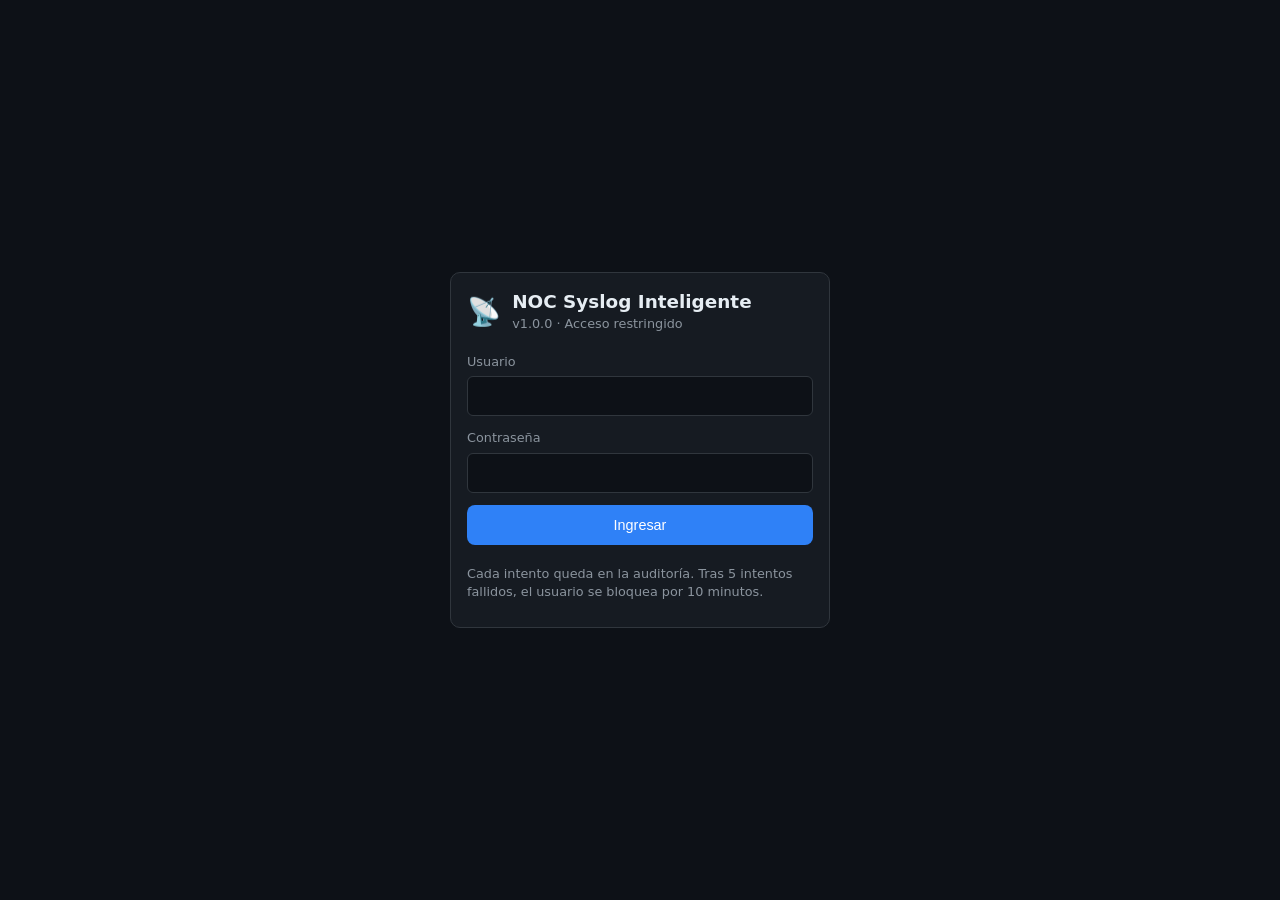
==== frontend/login.html @ b0b64428 "feat(fase7): usuarios con roles, sesiones seguras, bloqueo por fuerza bruta y auditoría con usuario " ====
<!doctype html>
<html lang="es">
  <head>
    <meta charset="UTF-8" />
    <meta name="viewport" content="width=device-width, initial-scale=1" />
    <title>Iniciar sesión · NOC Syslog Inteligente</title>
    <link rel="stylesheet" href="styles.css" />
  </head>
  <body class="pagina-login">
    <main class="caja-login panel">
      <div class="marca">
        <span class="logo" aria-hidden="true">📡</span>
        <div>
          <h1>NOC Syslog Inteligente</h1>
          <p class="subtitulo">v1.0.0 · Acceso restringido</p>
        </div>
      </div>
      <form id="form-login" class="formulario-login">
        <label
          >Usuario<input
            name="username"
            autocomplete="username"
            required
            maxlength="50"
        /></label>
        <label
          >Contraseña<input
            name="password"
            type="password"
            autocomplete="current-password"
            required
            maxlength="200"
        /></label>
        <button type="submit" class="btn">Ingresar</button>
        <p id="error-login" class="error-login" hidden></p>
      </form>
      <p class="nota">
        Cada intento queda en la auditoría. Tras 5 intentos fallidos, el usuario
        se bloquea por 10 minutos.
      </p>
    </main>
    <script>
      document
        .getElementById("form-login")
        .addEventListener("submit", async (evento) => {
          evento.preventDefault();
          const f = new FormData(evento.target);
          const error = document.getElementById("error-login");
          error.hidden = true;
          try {
            const r = await fetch("/api/auth/login", {
              method: "POST",
              headers: { "Content-Type": "application/json" },
              body: JSON.stringify({
                username: String(f.get("username")).trim(),
                password: f.get("password"),
              }),
            });
            if (r.ok) {
              location.href = "/";
              return;
            }
            const datos = await r.json().catch(() => ({}));
            error.textContent =
              typeof datos.detail === "string"
                ? datos.detail
                : "Datos inválidos";
            error.hidden = false;
          } catch {
            error.textContent = "No hay conexión con el servidor";
            error.hidden = false;
          }
        });
    </script>
  </body>
</html>
<!-- FIN DEL ARCHIVO -->
---- frontend/styles.css ----
/* =====================================================================
   NOC Syslog Inteligente — estilos
   Tema oscuro (como las pantallas de un NOC real) y diseño responsivo.
   ===================================================================== */

/* ---------- Variables de color ---------- */
:root {
  --fondo: #0d1117;
  --panel: #161b22;
  --panel-2: #1f2630;
  --borde: #30363d;
  --texto: #e6edf3;
  --tenue: #8b949e;
  --acento: #2f81f7;
  --morado: #b981ff;
  --radio: 10px;
  /* Un color por nivel de severidad (0 = más grave) */
  --s0: #ff2d6f;
  --s1: #ff453a;
  --s2: #ff7a1a;
  --s3: #ffb020;
  --s4: #e3d000;
  --s5: #4cc2ff;
  --s6: #3ecf6e;
  --s7: #8b949e;
}

* { box-sizing: border-box; }

body {
  margin: 0;
  font-family: system-ui, -apple-system, "Segoe UI", Roboto, sans-serif;
  background: var(--fondo);
  color: var(--texto);
  font-size: 15px;
  line-height: 1.45;
}

h1 { font-size: 1.15rem; margin: 0; }
h2 { font-size: 1rem; margin: 0 0 0.75rem; }

/* ---------- Encabezado ---------- */
.barra-superior {
  display: flex;
  justify-content: space-between;
  align-items: center;
  flex-wrap: wrap;
  gap: 0.75rem;
  padding: 0.8rem 1.25rem;
  background: var(--panel);
  border-bottom: 1px solid var(--borde);
}
.marca { display: flex; align-items: center; gap: 0.7rem; }
.logo { font-size: 1.7rem; }
.subtitulo { margin: 0; color: var(--tenue); font-size: 0.8rem; }
.conexion { display: flex; align-items: center; gap: 0.5rem; font-size: 0.8rem; color: var(--tenue); }
.punto { width: 10px; height: 10px; border-radius: 50%; background: var(--tenue); }
.punto.ok { background: var(--s6); box-shadow: 0 0 8px var(--s6); }
.punto.error { background: var(--s1); }

/* ---------- Pestañas ---------- */
.pestanas {
  display: flex;
  gap: 0.25rem;
  padding: 0 1.25rem;
  background: var(--panel);
  border-bottom: 1px solid var(--borde);
  overflow-x: auto; /* en el celular se deslizan de lado */
}
.pestana {
  background: none;
  border: none;
  border-bottom: 2px solid transparent;
  color: var(--tenue);
  padding: 0.75rem 1rem;
  font-size: 0.95rem;
  cursor: pointer;
  white-space: nowrap;
}
.pestana:hover { color: var(--texto); }
.pestana.activa { color: var(--texto); border-bottom-color: var(--acento); }

/* ---------- Estructura general ---------- */
main { padding: 1.25rem; max-width: 1400px; margin: 0 auto; }
.vista { display: none; }
.vista.activa { display: block; }

.panel {
  background: var(--panel);
  border: 1px solid var(--borde);
  border-radius: var(--radio);
  padding: 1rem;
  min-width: 0;
}
.panel-alerta { border-color: var(--morado); }
.nota { color: var(--tenue); font-size: 0.8rem; margin: 0 0 0.6rem; }
.tenue { color: var(--tenue); font-size: 0.78rem; }
.vacio { color: var(--tenue); text-align: center; padding: 1rem; }
.acciones { margin-top: 1rem; }

/* ---------- Tarjetas del resumen ---------- */
.tarjetas {
  display: grid;
  grid-template-columns: repeat(auto-fit, minmax(170px, 1fr)); /* se acomodan solas */
  gap: 1rem;
  margin-bottom: 1rem;
}
.tarjeta {
  background: var(--panel);
  border: 1px solid var(--borde);
  border-left: 4px solid var(--acento);
  border-radius: var(--radio);
  padding: 0.9rem 1rem;
}
.tarjeta .titulo { color: var(--tenue); font-size: 0.85rem; }
.tarjeta .numero { font-size: 2rem; font-weight: 700; }
.tarjeta .detalle { color: var(--tenue); font-size: 0.78rem; }
.tarjeta.rojo { border-left-color: var(--s1); }
.tarjeta.rojo .numero { color: var(--s1); }
.tarjeta.naranja { border-left-color: var(--s3); }
.tarjeta.naranja .numero { color: var(--s3); }
.tarjeta.morado { border-left-color: var(--morado); }
.tarjeta.morado .numero { color: var(--morado); }

.rejilla { display: grid; grid-template-columns: repeat(2, 1fr); gap: 1rem; }

/* ---------- Colores de severidad ---------- */
.s0 { background: var(--s0); }
.s1 { background: var(--s1); }
.s2 { background: var(--s2); }
.s3 { background: var(--s3); }
.s4 { background: var(--s4); }
.s5 { background: var(--s5); }
.s6 { background: var(--s6); }
.s7 { background: var(--s7); }

.sev {
  display: inline-block;
  padding: 0.1rem 0.5rem;
  border-radius: 999px;
  font-size: 0.72rem;
  font-weight: 700;
  color: #0d1117;
  white-space: nowrap;
}

/* ---------- Gráfico de barras ---------- */
.barra-fila {
  display: grid;
  grid-template-columns: 140px 1fr 36px;
  align-items: center;
  gap: 0.5rem;
  margin-bottom: 0.45rem;
}
.barra-pista { background: var(--panel-2); border-radius: 4px; height: 14px; overflow: hidden; }
.barra { height: 100%; border-radius: 4px; transition: width 0.4s; }
.barra-valor { text-align: right; color: var(--tenue); font-size: 0.85rem; }

/* ---------- Semáforo de equipos ---------- */
.equipo {
  display: flex;
  align-items: center;
  gap: 0.6rem;
  padding: 0.55rem 0;
  border-bottom: 1px solid var(--borde);
}
.equipo:last-child { border-bottom: none; }
.semaforo { width: 12px; height: 12px; border-radius: 50%; flex-shrink: 0; }
.semaforo.verde { background: var(--s6); }
.semaforo.rojo { background: var(--s1); box-shadow: 0 0 8px var(--s1); }
.semaforo.gris { background: var(--tenue); }
.equipo-info { flex: 1; min-width: 0; }
.equipo-info small { display: block; color: var(--tenue); }
.equipo-cifras { text-align: right; font-size: 0.78rem; color: var(--tenue); }

/* ---------- Listas de eventos ---------- */
.lista { max-height: 340px; overflow-y: auto; }
.item { padding: 0.55rem 0; border-bottom: 1px solid var(--borde); }
.item-cab { display: flex; flex-wrap: wrap; align-items: center; gap: 0.5rem; font-size: 0.85rem; }
.item-msg {
  font-family: ui-monospace, Consolas, monospace;
  font-size: 0.8rem;
  color: var(--tenue);
  margin-top: 0.25rem;
  word-break: break-word;
}
.rep { background: var(--panel-2); border-radius: 4px; padding: 0 0.35rem; font-size: 0.75rem; }

/* ---------- Botones ---------- */
.btn {
  background: var(--acento);
  color: #fff;
  border: none;
  border-radius: 8px;
  padding: 0.55rem 1rem;
  font-size: 0.9rem;
  cursor: pointer;
  min-height: 40px; /* fácil de tocar con el dedo */
}
  min-height: 40px; /* fácil de tocar con el dedo */
}
.btn:hover { filter: brightness(1.15); }
.btn:disabled { opacity: 0.5; cursor: wait; }
.btn.secundario { background: var(--panel-2); color: var(--texto); border: 1px solid var(--borde); }
.btn.peligro { background: transparent; color: var(--s1); border: 1px solid var(--s1); }
.btn.mini { padding: 0.3rem 0.6rem; font-size: 0.78rem; min-height: 32px; }
.botones { display: flex; flex-wrap: wrap; gap: 0.5rem; }

/* ---------- Formularios ---------- */
.formulario {
  display: grid;
  grid-template-columns: repeat(auto-fit, minmax(180px, 1fr));
  gap: 0.75rem;
  align-items: end;
  margin-bottom: 1rem;
}
.formulario label,
.barra-filtro label {
  display: flex;
  flex-direction: column;
  gap: 0.3rem;
  font-size: 0.8rem;
  color: var(--tenue);
}
.formulario .ancho { grid-column: 1 / -1; }
.formulario input:not([type="checkbox"]),
.formulario select,
.formulario textarea { width: 100%; }
.formulario .casilla {
  flex-direction: row;
  align-items: center;
  gap: 0.5rem;
  color: var(--texto);
  font-size: 0.9rem;
}
input, select, textarea {
  background: var(--fondo);
  color: var(--texto);
  border: 1px solid var(--borde);
  border-radius: 6px;
  padding: 0.5rem 0.6rem;
  font: inherit;
  min-height: 40px;
}
input[type="checkbox"] { min-height: auto; width: 18px; height: 18px; }
input:focus, select:focus, textarea:focus { outline: 2px solid var(--acento); border-color: transparent; }
input[type="datetime-local"] { color-scheme: dark; }
details.panel { margin-bottom: 1rem; }
details.panel summary { cursor: pointer; font-weight: 600; }
details[open] summary { margin-bottom: 1rem; }
.barra-filtro { margin-bottom: 1rem; max-width: 240px; }

/* ---------- Tablas ---------- */
.tabla-contenedor { overflow-x: auto; border: 1px solid var(--borde); border-radius: var(--radio); }
.tabla { width: 100%; border-collapse: collapse; font-size: 0.85rem; min-width: 760px; }
.tabla th {
  text-align: left;
  background: var(--panel-2);
  color: var(--tenue);
  font-weight: 600;
  padding: 0.6rem;
  white-space: nowrap;
}
.tabla td { padding: 0.55rem 0.6rem; border-top: 1px solid var(--borde); vertical-align: top; }
.tabla tr:hover td { background: var(--panel); }
.tabla .msg { font-family: ui-monospace, Consolas, monospace; font-size: 0.78rem; max-width: 420px; word-break: break-word; }
.tabla tr.sospechoso td { background: rgba(185, 129, 255, 0.08); }
.etiqueta-ia { color: var(--morado); font-weight: 700; font-size: 0.72rem; }
.estado-equipo { font-size: 0.78rem; font-weight: 600; }
.estado-equipo.activo { color: var(--s6); }
.estado-equipo.mantenimiento { color: var(--s3); }
.estado-equipo.inactivo, .estado-equipo.desconocido { color: var(--tenue); }
/* --- FIN DEL BLOQUE A --- */
/* ---------- Incidentes ---------- */
.incidentes {
  display: grid;
  grid-template-columns: repeat(auto-fill, minmax(min(320px, 100%), 1fr));
  gap: 1rem;
}
.incidente {
  background: var(--panel);
  border: 1px solid var(--borde);
  border-radius: var(--radio);
  padding: 1rem;
  display: flex;
  flex-direction: column;
  gap: 0.5rem;
}
.incidente h3 { margin: 0; font-size: 0.95rem; word-break: break-word; }
.incidente .meta { margin: 0; font-size: 0.78rem; color: var(--tenue); }
.incidente .resolucion { font-size: 0.82rem; background: var(--panel-2); padding: 0.5rem; border-radius: 6px; }
.estado {
  display: inline-block;
  padding: 0.1rem 0.55rem;
  border-radius: 999px;
  font-size: 0.7rem;
  font-weight: 700;
  text-transform: uppercase;
}
.estado.abierto { background: rgba(255, 69, 58, 0.18); color: var(--s1); }
.estado.asignado { background: rgba(255, 176, 32, 0.18); color: var(--s3); }
.estado.en_progreso { background: rgba(47, 129, 247, 0.2); color: var(--acento); }
.estado.cerrado { background: rgba(62, 207, 110, 0.15); color: var(--s6); }

/* ---------- Mensajes emergentes ---------- */
.avisos {
  position: fixed;
  right: 1rem;
  bottom: 1rem;
  left: 1rem;
  display: flex;
  flex-direction: column;
  align-items: flex-end;
  gap: 0.5rem;
  z-index: 50;
  pointer-events: none;
}
.aviso {
  background: var(--panel-2);
  border-left: 4px solid var(--s6);
  padding: 0.7rem 1rem;
  border-radius: 8px;
  max-width: 420px;
  font-size: 0.88rem;
  box-shadow: 0 6px 20px rgba(0, 0, 0, 0.45);
  pointer-events: auto;
}
.aviso.error { border-left-color: var(--s1); }

.pie { text-align: center; color: var(--tenue); font-size: 0.75rem; padding: 2rem 1rem; }

/* ---------- Responsivo: tablets y celulares ---------- */
@media (max-width: 800px) {
  main { padding: 0.75rem; }
  .rejilla { grid-template-columns: 1fr; }
  .barra-fila { grid-template-columns: 115px 1fr 30px; }
  .tarjeta .numero { font-size: 1.6rem; }
  .barra-superior { padding: 0.7rem 0.9rem; }
  .pestanas { padding: 0 0.5rem; }
}
/* --- FIN DEL ARCHIVO --- */

/* =====================================================================
   FASE 5: Configuraciones y consola tipo PuTTY
   ===================================================================== */
[hidden] { display: none !important; }

/* ---------- Generador de configuraciones ---------- */
.rejilla-config { display: grid; grid-template-columns: 2fr 1fr; gap: 1rem; }
.columna { display: flex; flex-direction: column; gap: 1rem; }
.cabecera-panel { display: flex; justify-content: space-between; align-items: center; gap: 0.5rem; margin-bottom: 0.75rem; }
.cabecera-panel h2 { margin: 0; }
.codigo {
  background: var(--fondo);
  border: 1px solid var(--borde);
  border-radius: 8px;
  padding: 1rem;
  margin: 0;
  font-family: ui-monospace, Consolas, monospace;
  font-size: 0.8rem;
  line-height: 1.5;
  white-space: pre;
  overflow: auto;
  max-height: 560px;
}
.panel-aviso { border-color: var(--s3); }
.lista-simple { margin: 0; padding-left: 1.1rem; font-size: 0.82rem; display: flex; flex-direction: column; gap: 0.4rem; }
.lista-simple.mono { font-family: ui-monospace, Consolas, monospace; }
.subtitulo-panel { font-size: 0.85rem; margin: 1rem 0 0.4rem; }

/* ---------- Consola tipo PuTTY ---------- */
.barra-consola { display: flex; flex-wrap: wrap; gap: 0.75rem; align-items: end; margin-bottom: 1rem; }
.barra-consola label { display: flex; flex-direction: column; gap: 0.3rem; font-size: 0.8rem; color: var(--tenue); min-width: 220px; }
.aviso-ia { color: var(--morado); }
.rejilla-consola { display: grid; grid-template-columns: 2fr 1fr; gap: 1rem; align-items: start; }
.terminal {
  background: #000;
  border: 1px solid #333;
  border-radius: 8px;
  font-family: ui-monospace, Consolas, "Courier New", monospace;
  font-size: 0.85rem;
  color: #d0d0d0;
}
.terminal.modo-ia { border-color: var(--morado); box-shadow: 0 0 12px rgba(185, 129, 255, 0.35); }
.terminal-salida { height: 460px; overflow-y: auto; padding: 0.8rem 1rem 0; }
.t-linea { white-space: pre-wrap; word-break: break-word; min-height: 1.2em; }
.t-comando { color: #4cff88; }
.t-info { color: #6cb6ff; }
.t-bloqueado { color: #ff5f56; font-weight: 700; }
.t-invalido { color: #ffb020; font-weight: 700; }
.t-no_permitido { color: #e3d000; font-weight: 700; }
.terminal-entrada { display: flex; align-items: center; gap: 0.5rem; padding: 0.6rem 1rem 0.8rem; border-top: 1px solid #1c1c1c; }
.t-prompt { color: #4cff88; white-space: nowrap; }
.terminal-entrada input {
  flex: 1;
  background: transparent;
  border: none;
  color: #4cff88;
  font: inherit;
  min-height: auto;
  padding: 0.2rem 0;
}
.terminal-entrada input:focus { outline: none; }

@media (max-width: 800px) {
  .rejilla-config, .rejilla-consola { grid-template-columns: 1fr; }
  .terminal-salida { height: 340px; }
  .terminal { font-size: 0.78rem; }
}
/* =====================================================================
   FASE 7: inicio de sesión y usuario conectado
   ===================================================================== */
.usuario { display: flex; align-items: center; gap: 0.6rem; font-size: 0.8rem; color: var(--tenue); }
.pagina-login { display: flex; min-height: 100vh; align-items: center; justify-content: center; padding: 1rem; }
.caja-login { width: 100%; max-width: 380px; display: flex; flex-direction: column; gap: 1.2rem; }
.formulario-login { display: flex; flex-direction: column; gap: 0.8rem; }
.formulario-login label { display: flex; flex-direction: column; gap: 0.3rem; font-size: 0.8rem; color: var(--tenue); }
.error-login { color: var(--s1); font-size: 0.85rem; margin: 0; }
/* --- FIN BLOQUE FASE 7 --- */
/* --- FIN BLOQUE FASE 5 --- */
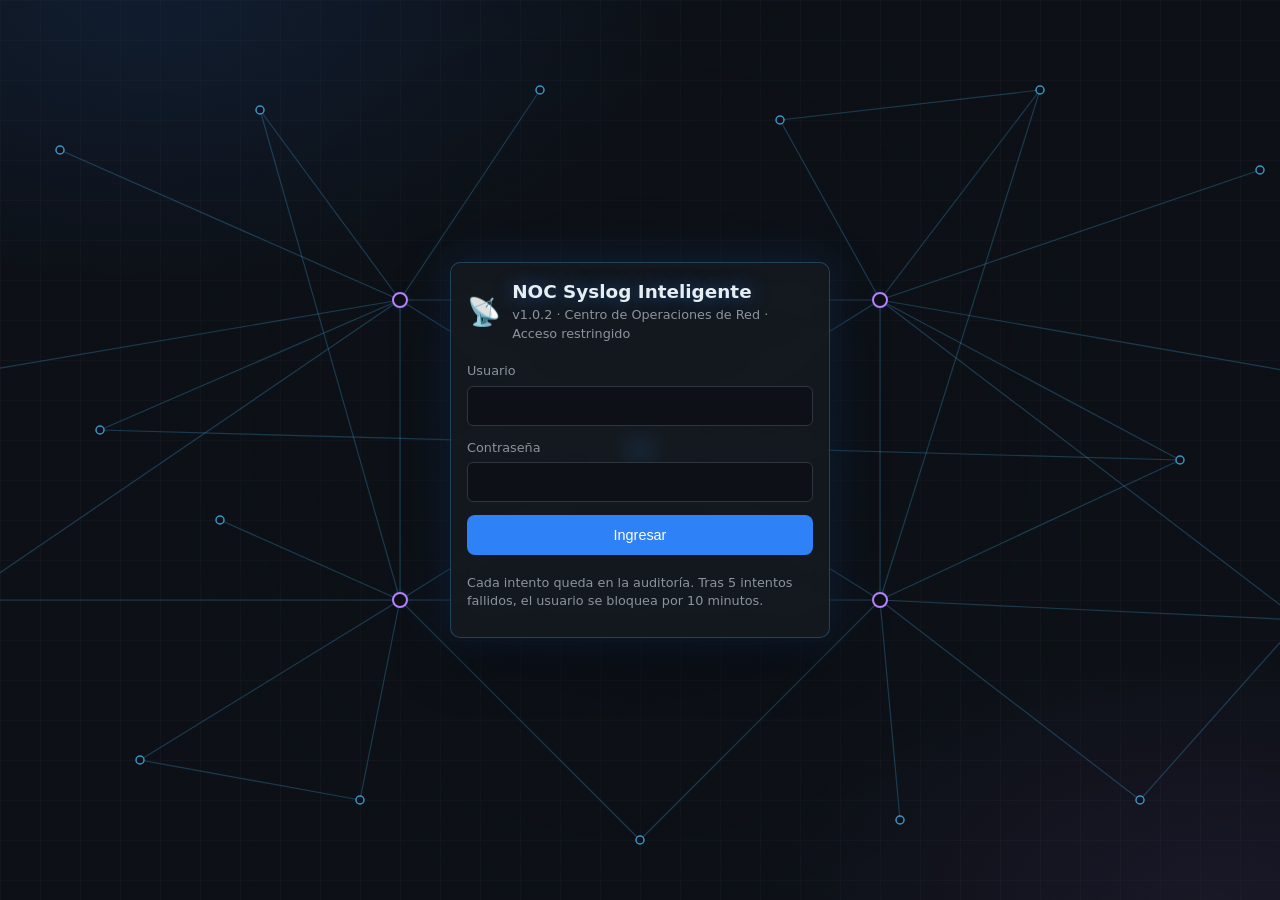
==== commit 44236028: "feat: v1.1.0 - equipo apagado (latido de consola y ping) y notificaciones por canal; incluye v1.0.2-" ====
--- a/frontend/login.html
+++ b/frontend/login.html
@@ -7,12 +7,302 @@
     <link rel="stylesheet" href="styles.css" />
   </head>
   <body class="pagina-login">
+    <!-- v1.0.2: fondo decorativo, una red de equipos dibujada en SVG (sin imágenes externas) -->
+    <svg
+      class="fondo-red"
+      viewBox="0 0 1600 900"
+      preserveAspectRatio="xMidYMid slice"
+      aria-hidden="true"
+    >
+      <g class="red-enlaces">
+        <line x1="800" y1="450" x2="560" y2="300" />
+        <line x1="800" y1="450" x2="1040" y2="300" />
+        <line x1="800" y1="450" x2="560" y2="600" />
+        <line x1="800" y1="450" x2="1040" y2="600" />
+        <line x1="560" y1="300" x2="1040" y2="300" />
+        <line x1="560" y1="600" x2="1040" y2="600" />
+        <line x1="560" y1="300" x2="560" y2="600" />
+        <line x1="1040" y1="300" x2="1040" y2="600" />
+        <line x1="560" y1="300" x2="220" y2="150" />
+        <line x1="560" y1="300" x2="420" y2="110" />
+        <line x1="560" y1="600" x2="420" y2="110" />
+        <line x1="560" y1="300" x2="700" y2="90" />
+        <line x1="1040" y1="300" x2="940" y2="120" />
+        <line x1="1040" y1="300" x2="1200" y2="90" />
+        <line x1="1040" y1="600" x2="1200" y2="90" />
+        <line x1="1040" y1="300" x2="1420" y2="170" />
+        <line x1="1040" y1="300" x2="1500" y2="380" />
+        <line x1="1040" y1="600" x2="1460" y2="620" />
+        <line x1="1040" y1="300" x2="1460" y2="620" />
+        <line x1="1040" y1="600" x2="1300" y2="800" />
+        <line x1="1040" y1="600" x2="1060" y2="820" />
+        <line x1="560" y1="600" x2="800" y2="840" />
+        <line x1="1040" y1="600" x2="800" y2="840" />
+        <line x1="560" y1="600" x2="520" y2="800" />
+        <line x1="560" y1="600" x2="300" y2="760" />
+        <line x1="560" y1="600" x2="120" y2="600" />
+        <line x1="560" y1="300" x2="120" y2="600" />
+        <line x1="560" y1="300" x2="90" y2="380" />
+        <line x1="560" y1="300" x2="260" y2="430" />
+        <line x1="1040" y1="600" x2="1340" y2="460" />
+        <line x1="1040" y1="300" x2="1340" y2="460" />
+        <line x1="560" y1="600" x2="380" y2="520" />
+        <line x1="940" y1="120" x2="1200" y2="90" />
+        <line x1="1460" y1="620" x2="1300" y2="800" />
+        <line x1="520" y1="800" x2="300" y2="760" />
+        <line x1="260" y1="430" x2="1340" y2="460" />
+      </g>
+      <g class="red-paquetes">
+        <line
+          x1="800"
+          y1="450"
+          x2="560"
+          y2="300"
+          style="animation-delay: -0s"
+        />
+        <line
+          x1="800"
+          y1="450"
+          x2="1040"
+          y2="300"
+          style="animation-delay: -0.9s"
+        />
+        <line
+          x1="800"
+          y1="450"
+          x2="560"
+          y2="600"
+          style="animation-delay: -1.8s"
+        />
+        <line
+          x1="800"
+          y1="450"
+          x2="1040"
+          y2="600"
+          style="animation-delay: -2.7s"
+        />
+        <line
+          x1="560"
+          y1="300"
+          x2="1040"
+          y2="300"
+          style="animation-delay: -3.6s"
+        />
+        <line
+          x1="560"
+          y1="600"
+          x2="1040"
+          y2="600"
+          style="animation-delay: -4.5s"
+        />
+        <line
+          x1="560"
+          y1="300"
+          x2="560"
+          y2="600"
+          style="animation-delay: -5.4s"
+        />
+        <line
+          x1="1040"
+          y1="300"
+          x2="1040"
+          y2="600"
+          style="animation-delay: -6.3s"
+        />
+        <line
+          x1="560"
+          y1="600"
+          x2="420"
+          y2="110"
+          style="animation-delay: -7.2s"
+        />
+        <line
+          x1="1040"
+          y1="300"
+          x2="940"
+          y2="120"
+          style="animation-delay: -8.1s"
+        />
+        <line
+          x1="1040"
+          y1="600"
+          x2="1200"
+          y2="90"
+          style="animation-delay: -9s"
+        />
+      </g>
+      <g class="red-nodos">
+        <circle
+          class="nodo-nucleo red-pulso"
+          cx="800"
+          cy="450"
+          r="11"
+          style="animation-delay: -0s"
+        />
+        <circle
+          class="nodo-dist red-pulso"
+          cx="560"
+          cy="300"
+          r="7"
+          style="animation-delay: -0.37s"
+        />
+        <circle
+          class="nodo-dist red-pulso"
+          cx="1040"
+          cy="300"
+          r="7"
+          style="animation-delay: -0.74s"
+        />
+        <circle
+          class="nodo-dist red-pulso"
+          cx="560"
+          cy="600"
+          r="7"
+          style="animation-delay: -1.11s"
+        />
+        <circle
+          class="nodo-dist red-pulso"
+          cx="1040"
+          cy="600"
+          r="7"
+          style="animation-delay: -1.48s"
+        />
+        <circle
+          class="nodo-acceso red-pulso"
+          cx="220"
+          cy="150"
+          r="4"
+          style="animation-delay: -1.85s"
+        />
+        <circle
+          class="nodo-acceso"
+          cx="420"
+          cy="110"
+          r="4"
+          style="animation-delay: -2.22s"
+        />
+        <circle
+          class="nodo-acceso"
+          cx="700"
+          cy="90"
+          r="4"
+          style="animation-delay: -2.59s"
+        />
+        <circle
+          class="nodo-acceso"
+          cx="940"
+          cy="120"
+          r="4"
+          style="animation-delay: -2.96s"
+        />
+        <circle
+          class="nodo-acceso"
+          cx="1200"
+          cy="90"
+          r="4"
+          style="animation-delay: -0.33s"
+        />
+        <circle
+          class="nodo-acceso red-pulso"
+          cx="1420"
+          cy="170"
+          r="4"
+          style="animation-delay: -0.7s"
+        />
+        <circle
+          class="nodo-acceso"
+          cx="1500"
+          cy="380"
+          r="4"
+          style="animation-delay: -1.07s"
+        />
+        <circle
+          class="nodo-acceso"
+          cx="1460"
+          cy="620"
+          r="4"
+          style="animation-delay: -1.44s"
+        />
+        <circle
+          class="nodo-acceso"
+          cx="1300"
+          cy="800"
+          r="4"
+          style="animation-delay: -1.81s"
+        />
+        <circle
+          class="nodo-acceso"
+          cx="1060"
+          cy="820"
+          r="4"
+          style="animation-delay: -2.18s"
+        />
+        <circle
+          class="nodo-acceso red-pulso"
+          cx="800"
+          cy="840"
+          r="4"
+          style="animation-delay: -2.55s"
+        />
+        <circle
+          class="nodo-acceso"
+          cx="520"
+          cy="800"
+          r="4"
+          style="animation-delay: -2.92s"
+        />
+        <circle
+          class="nodo-acceso"
+          cx="300"
+          cy="760"
+          r="4"
+          style="animation-delay: -0.29s"
+        />
+        <circle
+          class="nodo-acceso"
+          cx="120"
+          cy="600"
+          r="4"
+          style="animation-delay: -0.66s"
+        />
+        <circle
+          class="nodo-acceso"
+          cx="90"
+          cy="380"
+          r="4"
+          style="animation-delay: -1.03s"
+        />
+        <circle
+          class="nodo-acceso red-pulso"
+          cx="260"
+          cy="430"
+          r="4"
+          style="animation-delay: -1.4s"
+        />
+        <circle
+          class="nodo-acceso"
+          cx="1340"
+          cy="460"
+          r="4"
+          style="animation-delay: -1.77s"
+        />
+        <circle
+          class="nodo-acceso"
+          cx="380"
+          cy="520"
+          r="4"
+          style="animation-delay: -2.14s"
+        />
+      </g>
+    </svg>
     <main class="caja-login panel">
       <div class="marca">
         <span class="logo" aria-hidden="true">📡</span>
         <div>
           <h1>NOC Syslog Inteligente</h1>
-          <p class="subtitulo">v1.0.0 · Acceso restringido</p>
+          <p class="subtitulo">
+            v1.0.2 · Centro de Operaciones de Red · Acceso restringido
+          </p>
         </div>
       </div>
       <form id="form-login" class="formulario-login">
--- a/frontend/styles.css
+++ b/frontend/styles.css
@@ -25,19 +25,32 @@
   --s7: #8b949e;
 }
 
-* { box-sizing: border-box; }
+* {
+  box-sizing: border-box;
+}
 
 body {
   margin: 0;
-  font-family: system-ui, -apple-system, "Segoe UI", Roboto, sans-serif;
+  font-family:
+    system-ui,
+    -apple-system,
+    "Segoe UI",
+    Roboto,
+    sans-serif;
   background: var(--fondo);
   color: var(--texto);
   font-size: 15px;
   line-height: 1.45;
 }
 
-h1 { font-size: 1.15rem; margin: 0; }
-h2 { font-size: 1rem; margin: 0 0 0.75rem; }
+h1 {
+  font-size: 1.15rem;
+  margin: 0;
+}
+h2 {
+  font-size: 1rem;
+  margin: 0 0 0.75rem;
+}
 
 /* ---------- Encabezado ---------- */
 .barra-superior {
@@ -50,13 +63,39 @@
   background: var(--panel);
   border-bottom: 1px solid var(--borde);
 }
-.marca { display: flex; align-items: center; gap: 0.7rem; }
-.logo { font-size: 1.7rem; }
-.subtitulo { margin: 0; color: var(--tenue); font-size: 0.8rem; }
-.conexion { display: flex; align-items: center; gap: 0.5rem; font-size: 0.8rem; color: var(--tenue); }
-.punto { width: 10px; height: 10px; border-radius: 50%; background: var(--tenue); }
-.punto.ok { background: var(--s6); box-shadow: 0 0 8px var(--s6); }
-.punto.error { background: var(--s1); }
+.marca {
+  display: flex;
+  align-items: center;
+  gap: 0.7rem;
+}
+.logo {
+  font-size: 1.7rem;
+}
+.subtitulo {
+  margin: 0;
+  color: var(--tenue);
+  font-size: 0.8rem;
+}
+.conexion {
+  display: flex;
+  align-items: center;
+  gap: 0.5rem;
+  font-size: 0.8rem;
+  color: var(--tenue);
+}
+.punto {
+  width: 10px;
+  height: 10px;
+  border-radius: 50%;
+  background: var(--tenue);
+}
+.punto.ok {
+  background: var(--s6);
+  box-shadow: 0 0 8px var(--s6);
+}
+.punto.error {
+  background: var(--s1);
+}
 
 /* ---------- Pestañas ---------- */
 .pestanas {
@@ -77,13 +116,26 @@
   cursor: pointer;
   white-space: nowrap;
 }
-.pestana:hover { color: var(--texto); }
-.pestana.activa { color: var(--texto); border-bottom-color: var(--acento); }
+.pestana:hover {
+  color: var(--texto);
+}
+.pestana.activa {
+  color: var(--texto);
+  border-bottom-color: var(--acento);
+}
 
 /* ---------- Estructura general ---------- */
-main { padding: 1.25rem; max-width: 1400px; margin: 0 auto; }
-.vista { display: none; }
-.vista.activa { display: block; }
+main {
+  padding: 1.25rem;
+  max-width: 1400px;
+  margin: 0 auto;
+}
+.vista {
+  display: none;
+}
+.vista.activa {
+  display: block;
+}
 
 .panel {
   background: var(--panel);
@@ -92,16 +144,34 @@
   padding: 1rem;
   min-width: 0;
 }
-.panel-alerta { border-color: var(--morado); }
-.nota { color: var(--tenue); font-size: 0.8rem; margin: 0 0 0.6rem; }
-.tenue { color: var(--tenue); font-size: 0.78rem; }
-.vacio { color: var(--tenue); text-align: center; padding: 1rem; }
-.acciones { margin-top: 1rem; }
+.panel-alerta {
+  border-color: var(--morado);
+}
+.nota {
+  color: var(--tenue);
+  font-size: 0.8rem;
+  margin: 0 0 0.6rem;
+}
+.tenue {
+  color: var(--tenue);
+  font-size: 0.78rem;
+}
+.vacio {
+  color: var(--tenue);
+  text-align: center;
+  padding: 1rem;
+}
+.acciones {
+  margin-top: 1rem;
+}
 
 /* ---------- Tarjetas del resumen ---------- */
 .tarjetas {
   display: grid;
-  grid-template-columns: repeat(auto-fit, minmax(170px, 1fr)); /* se acomodan solas */
+  grid-template-columns: repeat(
+    auto-fit,
+    minmax(170px, 1fr)
+  ); /* se acomodan solas */
   gap: 1rem;
   margin-bottom: 1rem;
 }
@@ -112,27 +182,68 @@
   border-radius: var(--radio);
   padding: 0.9rem 1rem;
 }
-.tarjeta .titulo { color: var(--tenue); font-size: 0.85rem; }
-.tarjeta .numero { font-size: 2rem; font-weight: 700; }
-.tarjeta .detalle { color: var(--tenue); font-size: 0.78rem; }
-.tarjeta.rojo { border-left-color: var(--s1); }
-.tarjeta.rojo .numero { color: var(--s1); }
-.tarjeta.naranja { border-left-color: var(--s3); }
-.tarjeta.naranja .numero { color: var(--s3); }
-.tarjeta.morado { border-left-color: var(--morado); }
-.tarjeta.morado .numero { color: var(--morado); }
-
-.rejilla { display: grid; grid-template-columns: repeat(2, 1fr); gap: 1rem; }
+.tarjeta .titulo {
+  color: var(--tenue);
+  font-size: 0.85rem;
+}
+.tarjeta .numero {
+  font-size: 2rem;
+  font-weight: 700;
+}
+.tarjeta .detalle {
+  color: var(--tenue);
+  font-size: 0.78rem;
+}
+.tarjeta.rojo {
+  border-left-color: var(--s1);
+}
+.tarjeta.rojo .numero {
+  color: var(--s1);
+}
+.tarjeta.naranja {
+  border-left-color: var(--s3);
+}
+.tarjeta.naranja .numero {
+  color: var(--s3);
+}
+.tarjeta.morado {
+  border-left-color: var(--morado);
+}
+.tarjeta.morado .numero {
+  color: var(--morado);
+}
+
+.rejilla {
+  display: grid;
+  grid-template-columns: repeat(2, 1fr);
+  gap: 1rem;
+}
 
 /* ---------- Colores de severidad ---------- */
-.s0 { background: var(--s0); }
-.s1 { background: var(--s1); }
-.s2 { background: var(--s2); }
-.s3 { background: var(--s3); }
-.s4 { background: var(--s4); }
-.s5 { background: var(--s5); }
-.s6 { background: var(--s6); }
-.s7 { background: var(--s7); }
+.s0 {
+  background: var(--s0);
+}
+.s1 {
+  background: var(--s1);
+}
+.s2 {
+  background: var(--s2);
+}
+.s3 {
+  background: var(--s3);
+}
+.s4 {
+  background: var(--s4);
+}
+.s5 {
+  background: var(--s5);
+}
+.s6 {
+  background: var(--s6);
+}
+.s7 {
+  background: var(--s7);
+}
 
 .sev {
   display: inline-block;
@@ -152,9 +263,22 @@
   gap: 0.5rem;
   margin-bottom: 0.45rem;
 }
-.barra-pista { background: var(--panel-2); border-radius: 4px; height: 14px; overflow: hidden; }
-.barra { height: 100%; border-radius: 4px; transition: width 0.4s; }
-.barra-valor { text-align: right; color: var(--tenue); font-size: 0.85rem; }
+.barra-pista {
+  background: var(--panel-2);
+  border-radius: 4px;
+  height: 14px;
+  overflow: hidden;
+}
+.barra {
+  height: 100%;
+  border-radius: 4px;
+  transition: width 0.4s;
+}
+.barra-valor {
+  text-align: right;
+  color: var(--tenue);
+  font-size: 0.85rem;
+}
 
 /* ---------- Semáforo de equipos ---------- */
 .equipo {
@@ -164,19 +288,55 @@
   padding: 0.55rem 0;
   border-bottom: 1px solid var(--borde);
 }
-.equipo:last-child { border-bottom: none; }
-.semaforo { width: 12px; height: 12px; border-radius: 50%; flex-shrink: 0; }
-.semaforo.verde { background: var(--s6); }
-.semaforo.rojo { background: var(--s1); box-shadow: 0 0 8px var(--s1); }
-.semaforo.gris { background: var(--tenue); }
-.equipo-info { flex: 1; min-width: 0; }
-.equipo-info small { display: block; color: var(--tenue); }
-.equipo-cifras { text-align: right; font-size: 0.78rem; color: var(--tenue); }
+.equipo:last-child {
+  border-bottom: none;
+}
+.semaforo {
+  width: 12px;
+  height: 12px;
+  border-radius: 50%;
+  flex-shrink: 0;
+}
+.semaforo.verde {
+  background: var(--s6);
+}
+.semaforo.rojo {
+  background: var(--s1);
+  box-shadow: 0 0 8px var(--s1);
+}
+.semaforo.gris {
+  background: var(--tenue);
+}
+.equipo-info {
+  flex: 1;
+  min-width: 0;
+}
+.equipo-info small {
+  display: block;
+  color: var(--tenue);
+}
+.equipo-cifras {
+  text-align: right;
+  font-size: 0.78rem;
+  color: var(--tenue);
+}
 
 /* ---------- Listas de eventos ---------- */
-.lista { max-height: 340px; overflow-y: auto; }
-.item { padding: 0.55rem 0; border-bottom: 1px solid var(--borde); }
-.item-cab { display: flex; flex-wrap: wrap; align-items: center; gap: 0.5rem; font-size: 0.85rem; }
+.lista {
+  max-height: 340px;
+  overflow-y: auto;
+}
+.item {
+  padding: 0.55rem 0;
+  border-bottom: 1px solid var(--borde);
+}
+.item-cab {
+  display: flex;
+  flex-wrap: wrap;
+  align-items: center;
+  gap: 0.5rem;
+  font-size: 0.85rem;
+}
 .item-msg {
   font-family: ui-monospace, Consolas, monospace;
   font-size: 0.8rem;
@@ -184,7 +344,12 @@
   margin-top: 0.25rem;
   word-break: break-word;
 }
-.rep { background: var(--panel-2); border-radius: 4px; padding: 0 0.35rem; font-size: 0.75rem; }
+.rep {
+  background: var(--panel-2);
+  border-radius: 4px;
+  padding: 0 0.35rem;
+  font-size: 0.75rem;
+}
 
 /* ---------- Botones ---------- */
 .btn {
@@ -197,14 +362,33 @@
   cursor: pointer;
   min-height: 40px; /* fácil de tocar con el dedo */
 }
-  min-height: 40px; /* fácil de tocar con el dedo */
-}
-.btn:hover { filter: brightness(1.15); }
-.btn:disabled { opacity: 0.5; cursor: wait; }
-.btn.secundario { background: var(--panel-2); color: var(--texto); border: 1px solid var(--borde); }
-.btn.peligro { background: transparent; color: var(--s1); border: 1px solid var(--s1); }
-.btn.mini { padding: 0.3rem 0.6rem; font-size: 0.78rem; min-height: 32px; }
-.botones { display: flex; flex-wrap: wrap; gap: 0.5rem; }
+.btn:hover {
+  filter: brightness(1.15);
+}
+.btn:disabled {
+  opacity: 0.5;
+  cursor: wait;
+}
+.btn.secundario {
+  background: var(--panel-2);
+  color: var(--texto);
+  border: 1px solid var(--borde);
+}
+.btn.peligro {
+  background: transparent;
+  color: var(--s1);
+  border: 1px solid var(--s1);
+}
+.btn.mini {
+  padding: 0.3rem 0.6rem;
+  font-size: 0.78rem;
+  min-height: 32px;
+}
+.botones {
+  display: flex;
+  flex-wrap: wrap;
+  gap: 0.5rem;
+}
 
 /* ---------- Formularios ---------- */
 .formulario {
@@ -222,10 +406,14 @@
   font-size: 0.8rem;
   color: var(--tenue);
 }
-.formulario .ancho { grid-column: 1 / -1; }
+.formulario .ancho {
+  grid-column: 1 / -1;
+}
 .formulario input:not([type="checkbox"]),
 .formulario select,
-.formulario textarea { width: 100%; }
+.formulario textarea {
+  width: 100%;
+}
 .formulario .casilla {
   flex-direction: row;
   align-items: center;
@@ -233,7 +421,9 @@
   color: var(--texto);
   font-size: 0.9rem;
 }
-input, select, textarea {
+input,
+select,
+textarea {
   background: var(--fondo);
   color: var(--texto);
   border: 1px solid var(--borde);
@@ -242,17 +432,47 @@
   font: inherit;
   min-height: 40px;
 }
-input[type="checkbox"] { min-height: auto; width: 18px; height: 18px; }
-input:focus, select:focus, textarea:focus { outline: 2px solid var(--acento); border-color: transparent; }
-input[type="datetime-local"] { color-scheme: dark; }
-details.panel { margin-bottom: 1rem; }
-details.panel summary { cursor: pointer; font-weight: 600; }
-details[open] summary { margin-bottom: 1rem; }
-.barra-filtro { margin-bottom: 1rem; max-width: 240px; }
+input[type="checkbox"] {
+  min-height: auto;
+  width: 18px;
+  height: 18px;
+}
+input:focus,
+select:focus,
+textarea:focus {
+  outline: 2px solid var(--acento);
+  border-color: transparent;
+}
+input[type="datetime-local"] {
+  color-scheme: dark;
+}
+details.panel {
+  margin-bottom: 1rem;
+}
+details.panel summary {
+  cursor: pointer;
+  font-weight: 600;
+}
+details[open] summary {
+  margin-bottom: 1rem;
+}
+.barra-filtro {
+  margin-bottom: 1rem;
+  max-width: 240px;
+}
 
 /* ---------- Tablas ---------- */
-.tabla-contenedor { overflow-x: auto; border: 1px solid var(--borde); border-radius: var(--radio); }
-.tabla { width: 100%; border-collapse: collapse; font-size: 0.85rem; min-width: 760px; }
+.tabla-contenedor {
+  overflow-x: auto;
+  border: 1px solid var(--borde);
+  border-radius: var(--radio);
+}
+.tabla {
+  width: 100%;
+  border-collapse: collapse;
+  font-size: 0.85rem;
+  min-width: 760px;
+}
 .tabla th {
   text-align: left;
   background: var(--panel-2);
@@ -261,15 +481,42 @@
   padding: 0.6rem;
   white-space: nowrap;
 }
-.tabla td { padding: 0.55rem 0.6rem; border-top: 1px solid var(--borde); vertical-align: top; }
-.tabla tr:hover td { background: var(--panel); }
-.tabla .msg { font-family: ui-monospace, Consolas, monospace; font-size: 0.78rem; max-width: 420px; word-break: break-word; }
-.tabla tr.sospechoso td { background: rgba(185, 129, 255, 0.08); }
-.etiqueta-ia { color: var(--morado); font-weight: 700; font-size: 0.72rem; }
-.estado-equipo { font-size: 0.78rem; font-weight: 600; }
-.estado-equipo.activo { color: var(--s6); }
-.estado-equipo.mantenimiento { color: var(--s3); }
-.estado-equipo.inactivo, .estado-equipo.desconocido { color: var(--tenue); }
+.tabla td {
+  padding: 0.55rem 0.6rem;
+  border-top: 1px solid var(--borde);
+  vertical-align: top;
+}
+.tabla tr:hover td {
+  background: var(--panel);
+}
+.tabla .msg {
+  font-family: ui-monospace, Consolas, monospace;
+  font-size: 0.78rem;
+  max-width: 420px;
+  word-break: break-word;
+}
+.tabla tr.sospechoso td {
+  background: rgba(185, 129, 255, 0.08);
+}
+.etiqueta-ia {
+  color: var(--morado);
+  font-weight: 700;
+  font-size: 0.72rem;
+}
+.estado-equipo {
+  font-size: 0.78rem;
+  font-weight: 600;
+}
+.estado-equipo.activo {
+  color: var(--s6);
+}
+.estado-equipo.mantenimiento {
+  color: var(--s3);
+}
+.estado-equipo.inactivo,
+.estado-equipo.desconocido {
+  color: var(--tenue);
+}
 /* --- FIN DEL BLOQUE A --- */
 /* ---------- Incidentes ---------- */
 .incidentes {
@@ -286,9 +533,22 @@
   flex-direction: column;
   gap: 0.5rem;
 }
-.incidente h3 { margin: 0; font-size: 0.95rem; word-break: break-word; }
-.incidente .meta { margin: 0; font-size: 0.78rem; color: var(--tenue); }
-.incidente .resolucion { font-size: 0.82rem; background: var(--panel-2); padding: 0.5rem; border-radius: 6px; }
+.incidente h3 {
+  margin: 0;
+  font-size: 0.95rem;
+  word-break: break-word;
+}
+.incidente .meta {
+  margin: 0;
+  font-size: 0.78rem;
+  color: var(--tenue);
+}
+.incidente .resolucion {
+  font-size: 0.82rem;
+  background: var(--panel-2);
+  padding: 0.5rem;
+  border-radius: 6px;
+}
 .estado {
   display: inline-block;
   padding: 0.1rem 0.55rem;
@@ -297,10 +557,22 @@
   font-weight: 700;
   text-transform: uppercase;
 }
-.estado.abierto { background: rgba(255, 69, 58, 0.18); color: var(--s1); }
-.estado.asignado { background: rgba(255, 176, 32, 0.18); color: var(--s3); }
-.estado.en_progreso { background: rgba(47, 129, 247, 0.2); color: var(--acento); }
-.estado.cerrado { background: rgba(62, 207, 110, 0.15); color: var(--s6); }
+.estado.abierto {
+  background: rgba(255, 69, 58, 0.18);
+  color: var(--s1);
+}
+.estado.asignado {
+  background: rgba(255, 176, 32, 0.18);
+  color: var(--s3);
+}
+.estado.en_progreso {
+  background: rgba(47, 129, 247, 0.2);
+  color: var(--acento);
+}
+.estado.cerrado {
+  background: rgba(62, 207, 110, 0.15);
+  color: var(--s6);
+}
 
 /* ---------- Mensajes emergentes ---------- */
 .avisos {
@@ -325,31 +597,68 @@
   box-shadow: 0 6px 20px rgba(0, 0, 0, 0.45);
   pointer-events: auto;
 }
-.aviso.error { border-left-color: var(--s1); }
-
-.pie { text-align: center; color: var(--tenue); font-size: 0.75rem; padding: 2rem 1rem; }
+.aviso.error {
+  border-left-color: var(--s1);
+}
+
+.pie {
+  text-align: center;
+  color: var(--tenue);
+  font-size: 0.75rem;
+  padding: 2rem 1rem;
+}
 
 /* ---------- Responsivo: tablets y celulares ---------- */
 @media (max-width: 800px) {
-  main { padding: 0.75rem; }
-  .rejilla { grid-template-columns: 1fr; }
-  .barra-fila { grid-template-columns: 115px 1fr 30px; }
-  .tarjeta .numero { font-size: 1.6rem; }
-  .barra-superior { padding: 0.7rem 0.9rem; }
-  .pestanas { padding: 0 0.5rem; }
+  main {
+    padding: 0.75rem;
+  }
+  .rejilla {
+    grid-template-columns: 1fr;
+  }
+  .barra-fila {
+    grid-template-columns: 115px 1fr 30px;
+  }
+  .tarjeta .numero {
+    font-size: 1.6rem;
+  }
+  .barra-superior {
+    padding: 0.7rem 0.9rem;
+  }
+  .pestanas {
+    padding: 0 0.5rem;
+  }
 }
 /* --- FIN DEL ARCHIVO --- */
 
 /* =====================================================================
    FASE 5: Configuraciones y consola tipo PuTTY
    ===================================================================== */
-[hidden] { display: none !important; }
+[hidden] {
+  display: none !important;
+}
 
 /* ---------- Generador de configuraciones ---------- */
-.rejilla-config { display: grid; grid-template-columns: 2fr 1fr; gap: 1rem; }
-.columna { display: flex; flex-direction: column; gap: 1rem; }
-.cabecera-panel { display: flex; justify-content: space-between; align-items: center; gap: 0.5rem; margin-bottom: 0.75rem; }
-.cabecera-panel h2 { margin: 0; }
+.rejilla-config {
+  display: grid;
+  grid-template-columns: 2fr 1fr;
+  gap: 1rem;
+}
+.columna {
+  display: flex;
+  flex-direction: column;
+  gap: 1rem;
+}
+.cabecera-panel {
+  display: flex;
+  justify-content: space-between;
+  align-items: center;
+  gap: 0.5rem;
+  margin-bottom: 0.75rem;
+}
+.cabecera-panel h2 {
+  margin: 0;
+}
 .codigo {
   background: var(--fondo);
   border: 1px solid var(--borde);
@@ -363,16 +672,50 @@
   overflow: auto;
   max-height: 560px;
 }
-.panel-aviso { border-color: var(--s3); }
-.lista-simple { margin: 0; padding-left: 1.1rem; font-size: 0.82rem; display: flex; flex-direction: column; gap: 0.4rem; }
-.lista-simple.mono { font-family: ui-monospace, Consolas, monospace; }
-.subtitulo-panel { font-size: 0.85rem; margin: 1rem 0 0.4rem; }
+.panel-aviso {
+  border-color: var(--s3);
+}
+.lista-simple {
+  margin: 0;
+  padding-left: 1.1rem;
+  font-size: 0.82rem;
+  display: flex;
+  flex-direction: column;
+  gap: 0.4rem;
+}
+.lista-simple.mono {
+  font-family: ui-monospace, Consolas, monospace;
+}
+.subtitulo-panel {
+  font-size: 0.85rem;
+  margin: 1rem 0 0.4rem;
+}
 
 /* ---------- Consola tipo PuTTY ---------- */
-.barra-consola { display: flex; flex-wrap: wrap; gap: 0.75rem; align-items: end; margin-bottom: 1rem; }
-.barra-consola label { display: flex; flex-direction: column; gap: 0.3rem; font-size: 0.8rem; color: var(--tenue); min-width: 220px; }
-.aviso-ia { color: var(--morado); }
-.rejilla-consola { display: grid; grid-template-columns: 2fr 1fr; gap: 1rem; align-items: start; }
+.barra-consola {
+  display: flex;
+  flex-wrap: wrap;
+  gap: 0.75rem;
+  align-items: end;
+  margin-bottom: 1rem;
+}
+.barra-consola label {
+  display: flex;
+  flex-direction: column;
+  gap: 0.3rem;
+  font-size: 0.8rem;
+  color: var(--tenue);
+  min-width: 220px;
+}
+.aviso-ia {
+  color: var(--morado);
+}
+.rejilla-consola {
+  display: grid;
+  grid-template-columns: 2fr 1fr;
+  gap: 1rem;
+  align-items: start;
+}
 .terminal {
   background: #000;
   border: 1px solid #333;
@@ -381,16 +724,49 @@
   font-size: 0.85rem;
   color: #d0d0d0;
 }
-.terminal.modo-ia { border-color: var(--morado); box-shadow: 0 0 12px rgba(185, 129, 255, 0.35); }
-.terminal-salida { height: 460px; overflow-y: auto; padding: 0.8rem 1rem 0; }
-.t-linea { white-space: pre-wrap; word-break: break-word; min-height: 1.2em; }
-.t-comando { color: #4cff88; }
-.t-info { color: #6cb6ff; }
-.t-bloqueado { color: #ff5f56; font-weight: 700; }
-.t-invalido { color: #ffb020; font-weight: 700; }
-.t-no_permitido { color: #e3d000; font-weight: 700; }
-.terminal-entrada { display: flex; align-items: center; gap: 0.5rem; padding: 0.6rem 1rem 0.8rem; border-top: 1px solid #1c1c1c; }
-.t-prompt { color: #4cff88; white-space: nowrap; }
+.terminal.modo-ia {
+  border-color: var(--morado);
+  box-shadow: 0 0 12px rgba(185, 129, 255, 0.35);
+}
+.terminal-salida {
+  height: 460px;
+  overflow-y: auto;
+  padding: 0.8rem 1rem 0;
+}
+.t-linea {
+  white-space: pre-wrap;
+  word-break: break-word;
+  min-height: 1.2em;
+}
+.t-comando {
+  color: #4cff88;
+}
+.t-info {
+  color: #6cb6ff;
+}
+.t-bloqueado {
+  color: #ff5f56;
+  font-weight: 700;
+}
+.t-invalido {
+  color: #ffb020;
+  font-weight: 700;
+}
+.t-no_permitido {
+  color: #e3d000;
+  font-weight: 700;
+}
+.terminal-entrada {
+  display: flex;
+  align-items: center;
+  gap: 0.5rem;
+  padding: 0.6rem 1rem 0.8rem;
+  border-top: 1px solid #1c1c1c;
+}
+.t-prompt {
+  color: #4cff88;
+  white-space: nowrap;
+}
 .terminal-entrada input {
   flex: 1;
   background: transparent;
@@ -400,21 +776,495 @@
   min-height: auto;
   padding: 0.2rem 0;
 }
-.terminal-entrada input:focus { outline: none; }
+.terminal-entrada input:focus {
+  outline: none;
+}
 
 @media (max-width: 800px) {
-  .rejilla-config, .rejilla-consola { grid-template-columns: 1fr; }
-  .terminal-salida { height: 340px; }
-  .terminal { font-size: 0.78rem; }
+  .rejilla-config,
+  .rejilla-consola {
+    grid-template-columns: 1fr;
+  }
+  .terminal-salida {
+    height: 340px;
+  }
+  .terminal {
+    font-size: 0.78rem;
+  }
 }
 /* =====================================================================
    FASE 7: inicio de sesión y usuario conectado
    ===================================================================== */
-.usuario { display: flex; align-items: center; gap: 0.6rem; font-size: 0.8rem; color: var(--tenue); }
-.pagina-login { display: flex; min-height: 100vh; align-items: center; justify-content: center; padding: 1rem; }
-.caja-login { width: 100%; max-width: 380px; display: flex; flex-direction: column; gap: 1.2rem; }
-.formulario-login { display: flex; flex-direction: column; gap: 0.8rem; }
-.formulario-login label { display: flex; flex-direction: column; gap: 0.3rem; font-size: 0.8rem; color: var(--tenue); }
-.error-login { color: var(--s1); font-size: 0.85rem; margin: 0; }
+.usuario {
+  display: flex;
+  align-items: center;
+  gap: 0.6rem;
+  font-size: 0.8rem;
+  color: var(--tenue);
+}
+.pagina-login {
+  display: flex;
+  min-height: 100vh;
+  align-items: center;
+  justify-content: center;
+  padding: 1rem;
+}
+.caja-login {
+  width: 100%;
+  max-width: 380px;
+  display: flex;
+  flex-direction: column;
+  gap: 1.2rem;
+}
+.formulario-login {
+  display: flex;
+  flex-direction: column;
+  gap: 0.8rem;
+}
+.formulario-login label {
+  display: flex;
+  flex-direction: column;
+  gap: 0.3rem;
+  font-size: 0.8rem;
+  color: var(--tenue);
+}
+.error-login {
+  color: var(--s1);
+  font-size: 0.85rem;
+  margin: 0;
+}
 /* --- FIN BLOQUE FASE 7 --- */
-/* --- FIN BLOQUE FASE 5 --- */+/* --- FIN BLOQUE FASE 5 --- */
+
+/* =====================================================================
+   FASE 9: consola REAL por cable de consola (puerto COM)
+   ===================================================================== */
+.panel-serial {
+  border-color: var(--s3);
+}
+.barra-consola label.corto {
+  min-width: 120px;
+}
+.estado-serial {
+  flex-basis: 100%;
+  margin: 0;
+  font-size: 0.85rem;
+  color: var(--tenue);
+}
+.estado-serial.conectado {
+  color: #4cff88;
+  font-weight: 700;
+}
+/* v1.1.0: el equipo de la consola no responde */
+.estado-serial.conectado.caido {
+  color: #ff5c5c;
+  animation: parpadeo-caido 1.2s ease-in-out infinite;
+}
+@keyframes parpadeo-caido {
+  50% {
+    opacity: 0.45;
+  }
+}
+.nota-serial {
+  flex-basis: 100%;
+  margin: 0;
+}
+.t-log {
+  color: #ffd84d;
+}
+.btn:disabled {
+  opacity: 0.45;
+  cursor: not-allowed;
+}
+.etiqueta-real {
+  font-size: 0.65rem;
+  font-weight: 700;
+  color: #000;
+  background: var(--s3);
+  border-radius: 4px;
+  padding: 0.05rem 0.35rem;
+  vertical-align: middle;
+}
+/* --- FIN BLOQUE FASE 9 --- */
+
+/* =====================================================================
+   FASE 10: puertos e interfaces
+   ===================================================================== */
+.btn.mini.puerto {
+  white-space: nowrap;
+  font-family: ui-monospace, Consolas, monospace;
+}
+.dialogo {
+  padding: 0;
+  border: 1px solid var(--borde);
+  border-radius: var(--radio);
+  background: var(--panel);
+  color: var(--texto);
+  width: min(760px, calc(100vw - 32px));
+  max-height: calc(100vh - 48px);
+}
+.dialogo::backdrop {
+  background: rgba(0, 0, 0, 0.6);
+}
+.dialogo-contenido {
+  padding: 1rem 1.2rem 1.2rem;
+}
+.dialogo-cabecera {
+  display: flex;
+  justify-content: space-between;
+  align-items: center;
+  gap: 1rem;
+  margin-bottom: 0.6rem;
+}
+.dialogo-cabecera h2 {
+  margin: 0;
+  font-size: 1.1rem;
+}
+.ficha-puerto {
+  display: grid;
+  gap: 0.35rem;
+  margin: 0.6rem 0 1rem;
+}
+.ficha-fila {
+  display: grid;
+  grid-template-columns: 190px 1fr;
+  gap: 0.6rem;
+  padding: 0.35rem 0;
+  border-bottom: 1px solid var(--borde);
+  font-size: 0.88rem;
+}
+.ficha-fila span {
+  color: var(--tenue);
+}
+.ficha-fila strong {
+  font-weight: 600;
+  word-break: break-word;
+}
+.estado-puerto {
+  display: inline-block;
+  padding: 0.1rem 0.5rem;
+  border-radius: 999px;
+  font-size: 0.75rem;
+  font-weight: 700;
+  color: #000;
+  background: var(--s7);
+}
+.estado-puerto.up {
+  background: var(--s6);
+}
+.estado-puerto.down {
+  background: var(--s1);
+  color: #fff;
+}
+.estado-puerto.err-disabled {
+  background: var(--s2);
+}
+.lista-eventos-puerto {
+  list-style: none;
+  padding: 0;
+  margin: 0 0 1rem;
+  display: flex;
+  flex-direction: column;
+  gap: 0.5rem;
+  font-size: 0.85rem;
+}
+.lista-eventos-puerto li {
+  padding: 0.5rem;
+  background: var(--panel-2);
+  border-radius: 6px;
+  word-break: break-word;
+}
+.tabla-puertos td,
+.tabla-puertos th {
+  font-size: 0.82rem;
+}
+.mono {
+  font-family: ui-monospace, Consolas, monospace;
+}
+@media (max-width: 600px) {
+  .ficha-fila {
+    grid-template-columns: 1fr;
+    gap: 0.1rem;
+  }
+}
+/* --- FIN BLOQUE FASE 10 --- */
+
+/* =====================================================================
+   FASE 11: cambios con aprobación humana
+   ===================================================================== */
+.cambio pre,
+.previa-cambio pre {
+  margin: 0.3rem 0 0;
+  padding: 0.5rem;
+  background: var(--fondo);
+  border: 1px solid var(--borde);
+  border-radius: 6px;
+  font-size: 0.78rem;
+  white-space: pre-wrap;
+  word-break: break-word;
+  max-height: 260px;
+  overflow: auto;
+}
+.detalle-cambio summary {
+  cursor: pointer;
+  font-size: 0.8rem;
+  color: var(--acento);
+}
+.previa-cambio {
+  background: var(--panel-2);
+  border-radius: 8px;
+  padding: 0.75rem;
+}
+.estado.cambio-propuesta {
+  background: rgba(255, 176, 32, 0.18);
+  color: var(--s3);
+}
+.estado.cambio-aprobada,
+.estado.cambio-ejecutada {
+  background: rgba(47, 129, 247, 0.2);
+  color: var(--acento);
+}
+.estado.cambio-verificada {
+  background: rgba(62, 207, 110, 0.15);
+  color: var(--s6);
+}
+.estado.cambio-rechazada,
+.estado.cambio-revertida {
+  background: rgba(139, 148, 158, 0.2);
+  color: var(--tenue);
+}
+.estado.cambio-fallida,
+.estado.cambio-verificacion_fallida {
+  background: rgba(255, 69, 58, 0.18);
+  color: var(--s1);
+}
+.formulario label[hidden] {
+  display: none;
+}
+/* --- FIN BLOQUE FASE 11 --- */
+
+/* ===== FASE 12: agente auditor ===== */
+.riesgo {
+  display: inline-block;
+  padding: 0.1rem 0.5rem;
+  border-radius: 999px;
+  font-size: 0.72rem;
+  font-weight: 700;
+  text-transform: uppercase;
+}
+.riesgo-info {
+  background: rgba(76, 194, 255, 0.15);
+  color: var(--s5);
+}
+.riesgo-bajo {
+  background: rgba(62, 207, 110, 0.15);
+  color: var(--s6);
+}
+.riesgo-medio {
+  background: rgba(255, 176, 32, 0.18);
+  color: var(--s3);
+}
+.riesgo-alto {
+  background: rgba(255, 69, 58, 0.18);
+  color: var(--s1);
+}
+.linea-tiempo {
+  list-style: none;
+  padding: 0;
+  margin: 0.5rem 0 0;
+  font-size: 0.85rem;
+  display: grid;
+  gap: 0.25rem;
+}
+.informe-ia h3 {
+  margin: 1rem 0 0.4rem;
+  font-size: 1.05rem;
+}
+.informe-ia h4 {
+  margin: 0.8rem 0 0.3rem;
+  font-size: 0.95rem;
+}
+.informe-ia p {
+  margin: 0.3rem 0;
+  line-height: 1.5;
+}
+.informe-ia .md-item {
+  margin: 0.2rem 0 0.2rem 0.5rem;
+  line-height: 1.45;
+}
+.informe-ia .md-item.sub {
+  margin-left: 1.6rem;
+  color: var(--tenue);
+  font-size: 0.9rem;
+}
+#aud-resumen {
+  margin: 0.8rem 0;
+}
+/* --- FIN BLOQUE FASE 12 --- */
+
+/* =====================================================================
+   v1.0.2: apariencia "sala de control"
+   - El fondo lleva una cuadrícula y brillos MUY suaves; los paneles con datos
+     siguen siendo sólidos para que todo se lea igual que antes.
+   - El login muestra una red de equipos animada (SVG propio, sin imágenes externas).
+   - Si el sistema pide menos movimiento, las animaciones se apagan.
+   ===================================================================== */
+body {
+  background-color: var(--fondo);
+  background-image: radial-gradient(
+      ellipse 60% 45% at 12% 0%,
+      rgba(47, 129, 247, 0.12),
+      transparent 70%
+    ),
+    radial-gradient(
+      ellipse 50% 40% at 95% 100%,
+      rgba(185, 129, 255, 0.08),
+      transparent 70%
+    ),
+    linear-gradient(rgba(139, 148, 158, 0.045) 1px, transparent 1px),
+    linear-gradient(90deg, rgba(139, 148, 158, 0.045) 1px, transparent 1px);
+  background-size:
+    100% 100%,
+    100% 100%,
+    40px 40px,
+    40px 40px;
+  background-attachment: fixed;
+}
+
+/* Encabezado y pestañas semitransparentes, con una línea de luz abajo */
+.barra-superior,
+.pestanas {
+  background: rgba(22, 27, 34, 0.82);
+  backdrop-filter: blur(8px);
+}
+.barra-superior {
+  position: relative;
+}
+.barra-superior::after {
+  content: "";
+  position: absolute;
+  left: 0;
+  right: 0;
+  bottom: -1px;
+  height: 1px;
+  background: linear-gradient(
+    90deg,
+    transparent,
+    var(--acento) 30%,
+    var(--morado) 70%,
+    transparent
+  );
+  opacity: 0.8;
+}
+.barra-superior h1 {
+  letter-spacing: 0.02em;
+  text-shadow: 0 0 18px rgba(47, 129, 247, 0.45);
+}
+.pestana.activa {
+  text-shadow: 0 0 12px rgba(47, 129, 247, 0.6);
+}
+
+/* Los paneles con datos: sólidos, con un brillo suave en el borde */
+.panel {
+  box-shadow:
+    0 0 0 1px rgba(47, 129, 247, 0.04),
+    0 8px 24px rgba(0, 0, 0, 0.25);
+}
+
+/* ---------- Login: red de equipos de fondo ---------- */
+.pagina-login {
+  position: relative;
+  overflow: hidden;
+}
+.fondo-red {
+  position: fixed;
+  inset: 0;
+  width: 100%;
+  height: 100%;
+  z-index: 0;
+  pointer-events: none;
+}
+.red-enlaces line {
+  stroke: rgba(76, 194, 255, 0.24);
+  stroke-width: 1.2;
+}
+.red-paquetes line {
+  stroke: rgba(76, 194, 255, 0.9);
+  stroke-width: 2.2;
+  stroke-linecap: round;
+  stroke-dasharray: 6 600;
+  animation: viajar-paquete 6s linear infinite;
+  filter: drop-shadow(0 0 4px rgba(76, 194, 255, 0.9));
+}
+.red-nodos circle {
+  fill: #0d1117;
+  stroke: rgba(76, 194, 255, 0.75);
+  stroke-width: 1.5;
+}
+.red-nodos .nodo-nucleo {
+  stroke: var(--acento);
+  stroke-width: 2.5;
+  fill: rgba(47, 129, 247, 0.25);
+}
+.red-nodos .nodo-dist {
+  stroke: var(--morado);
+  stroke-width: 2;
+}
+.red-pulso {
+  animation: pulso-nodo 3s ease-in-out infinite;
+  transform-box: fill-box;
+  transform-origin: center;
+}
+@keyframes viajar-paquete {
+  from {
+    stroke-dashoffset: 606;
+  }
+  to {
+    stroke-dashoffset: 0;
+  }
+}
+@keyframes pulso-nodo {
+  0%,
+  100% {
+    filter: drop-shadow(0 0 2px rgba(76, 194, 255, 0.4));
+    opacity: 0.75;
+  }
+  50% {
+    filter: drop-shadow(0 0 10px rgba(76, 194, 255, 0.95));
+    opacity: 1;
+  }
+}
+.pagina-login::before {
+  /* oscurece el centro para que la tarjeta resalte */
+  content: "";
+  position: fixed;
+  inset: 0;
+  z-index: 0;
+  background: radial-gradient(
+    circle at 50% 50%,
+    rgba(13, 17, 23, 0.55),
+    rgba(13, 17, 23, 0.1) 60%
+  );
+  pointer-events: none;
+}
+.caja-login {
+  position: relative;
+  z-index: 1;
+  background: rgba(22, 27, 34, 0.78);
+  backdrop-filter: blur(10px);
+  border: 1px solid rgba(76, 194, 255, 0.25);
+  box-shadow:
+    0 0 40px rgba(47, 129, 247, 0.18),
+    0 20px 50px rgba(0, 0, 0, 0.5);
+}
+.caja-login h1 {
+  text-shadow: 0 0 18px rgba(47, 129, 247, 0.5);
+}
+
+@media (prefers-reduced-motion: reduce) {
+  .red-paquetes line,
+  .red-pulso {
+    animation: none;
+  }
+}
+/* --- FIN BLOQUE v1.0.2 --- */
